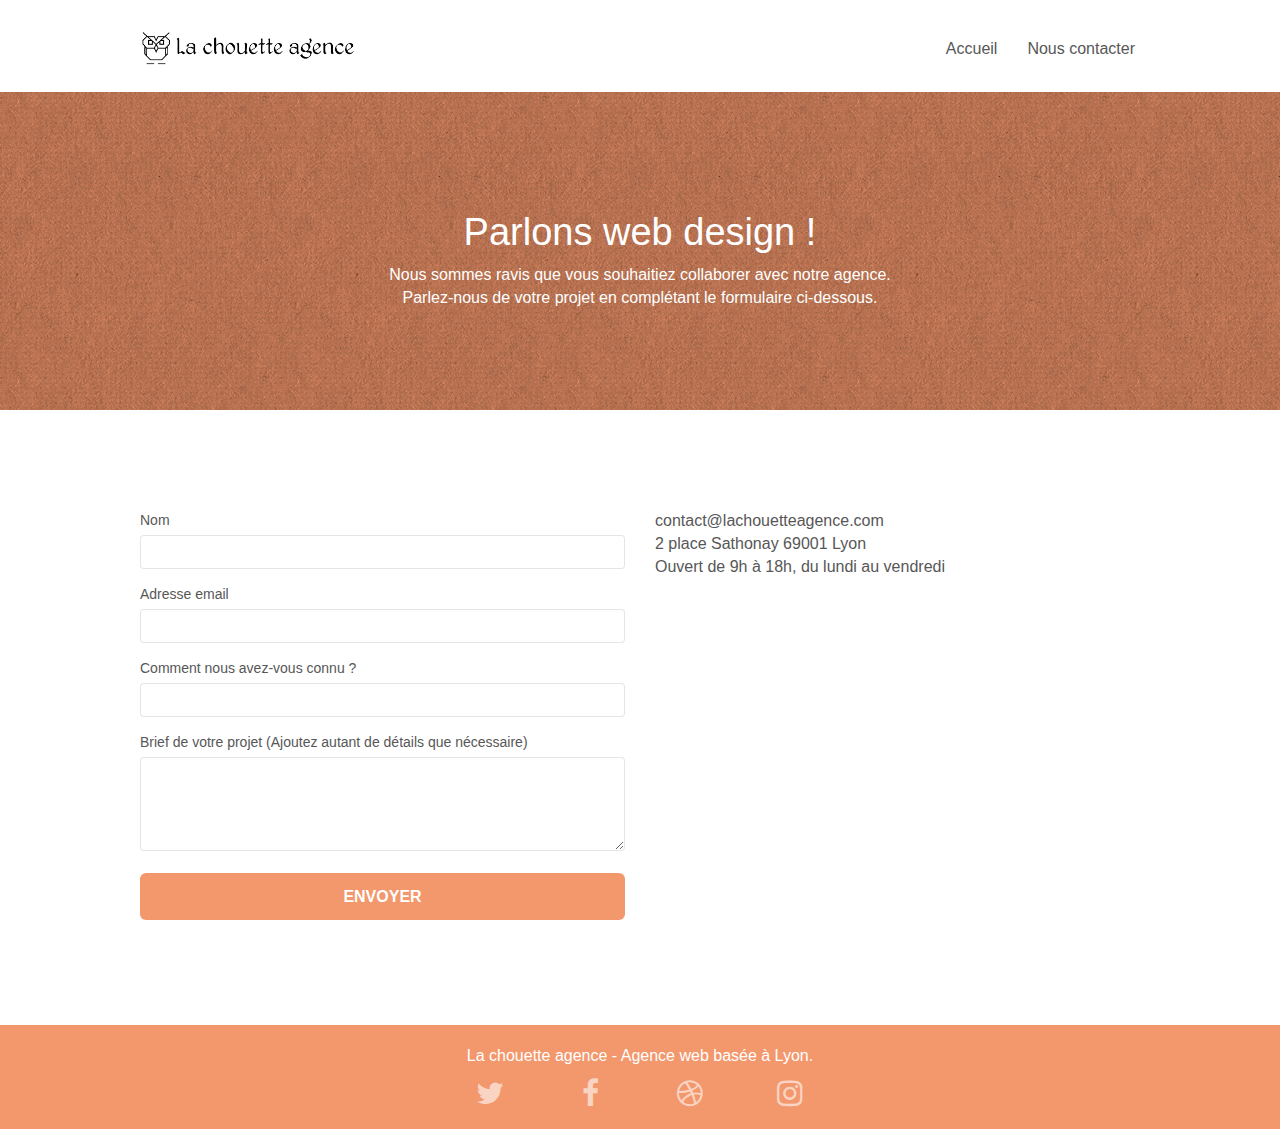
==== contact.html @ ed0f87de "mise à jour balise meta / contact.html" ====
<!DOCTYPE html>
<html lang="fr">
<head>
    <meta charset="UTF-8">
    <meta name="description" content="Demandes ponctuelles ou projets à long terme : l'équipe de webdesigners de La chouette agence, basée à Lyon, s'occupe de la création de site web responsive, de maquette graphique, de logotypes">
    <meta name="viewport" content="width=device-width, initial-scale=1.0, viewport-fit=cover">
    <link rel="shortcut icon" type="image/png" href="favicon.jpg">
    
	<link rel="stylesheet" type="text/css" href="./css/bootstrap.css">
	<link rel="stylesheet" type="text/css" href="style.css">
	<link rel="stylesheet" type="text/css" href="./css/font-awesome.css">
	<link rel="stylesheet" type="text/css" href="./css/et-line.css">
    
	<script src="./js/jquery-2.1.0.js"></script>
	<script src="./js/bootstrap.js"></script>
	<script src="./js/blocs.js"></script>
	<script src="./js/jquery.touchSwipe.js" defer></script>
	<script src="./js/gmaps.js"></script>
    <title>Nous contacter</title>

    
<!-- Analytics -->
 	<!-- Global site tag (gtag.js) - Google Analytics -->
 	<script async src="https://www.googletagmanager.com/gtag/js?id=G-L53B8M1W8B"></script>
 	<script>
 	  window.dataLayer = window.dataLayer || [];
 	  function gtag(){dataLayer.push(arguments);}
 	  gtag('js', new Date());

 	  gtag('config', 'G-L53B8M1W8B');
 	</script>
 	<!-- Google Search Console -->
 	<meta name="google-site-verification" content="CtW_cuxCgvftSVd5KVTuKuHEmBhpqT42d6pLEOv49c4" />
<!-- Analytics END -->
    
</head>
<body>
<!-- Principal conteneur -->
<div class="page-container">
    
<!-- bloc-0 -->
<header class="bloc bgc-white l-bloc " id="bloc-0">
	<div class="container bloc-sm">

		<nav class="navbar row">
			<div class="navbar-header">
				<a class="navbar-brand" href="index.html"><img src="img/la-chouette-agence.png" alt="paris web design logo agence web meilleure agence" height="40" /></a>
				<button id="nav-toggle" type="button" class="ui-navbar-toggle navbar-toggle" data-toggle="collapse" data-target=".navbar-1">
					<span class="sr-only"></span><span class="icon-bar"></span><span class="icon-bar"></span><span class="icon-bar"></span>
				</button>
			</div>
			<div class="collapse navbar-collapse navbar-1 special-dropdown-nav">
				<ul class="site-navigation nav navbar-nav">
					<li>
						<a href="index.html">Accueil</a>
					</li>
					<li>
						<a href="contact.html">Nous contacter</a>
					</li>
				</ul>
			</div>
		</nav>
	</div>
</header>
<!-- bloc-0 END -->

<!-- bloc-6 -->
<div class="bloc bg-dots-bg bg-repeat bgc-atomic-tangerine d-bloc bloc-bg-texture texture-paper" id="bloc-6">
	<div class="container bloc-lg">
		<div class="row">
			<div class="col-sm-12">
				<h1 class="text-center hero-bloc-text tc-white">
					Parlons web design !
				</h1>
				<p class="text-center mg-lg tc-white tight-width-whitespace">
					Nous sommes ravis que vous souhaitiez collaborer avec notre agence.<br>
					Parlez-nous de votre projet en complétant le formulaire ci-dessous.
				</p>
			</div>
		</div>
	</div>
</div>
<!-- bloc-6 END -->

<!-- bloc-7 -->
<div class="bloc bgc-white l-bloc" id="bloc-7">
	<div class="container bloc-lg">
		<div class="row">
			<div class="col-sm-6">
				<form id="form_1">
					<div class="form-group">
						<label>
							Nom
						</label>
						<input id="name" class="form-control" required />
					</div>
					<div class="form-group">
						<label>
							Adresse email
						</label>
						<input id="email" class="form-control" type="email" required />
					</div>
					<div class="form-group">
						<label>
							Comment nous avez-vous connu ?
						</label>
						<input class="form-control" type="email" required />
					</div>
					<div class="form-group">
						<label>
							Brief de votre projet (Ajoutez autant de détails que nécessaire)<br>
						</label><textarea id="msg" class="form-control" rows="4" cols="50" required></textarea>
					</div> 
					<button class="bloc-button btn btn-lg btn-block cta-hero btn-atomic-tangerine" type="submit">
						Envoyer
					</button>
				</form>
			</div>
			<div class="col-sm-6">
				<p>
					contact@lachouetteagence.com<br>2 place Sathonay 69001 Lyon<br>Ouvert de 9h à 18h, du lundi au vendredi<br>
				</p>
			</div>
		</div>
	</div>
</div>
<!-- bloc-7 END -->

<!-- ScrollToTop Button -->
<a class="bloc-button btn btn-d scrollToTop" onclick="scrollToTarget('1')"><span class="fa fa-chevron-up"></span></a>
<!-- ScrollToTop Button END-->


<!-- Footer - bloc-8 -->
<footer class="bloc bgc-atomic-tangerine d-bloc" id="bloc-8">
	<div class="container bloc-sm">
		<div class="row">
			<div class="col-sm-12">
				<p class="text-center white">
					La chouette agence - Agence web basée à Lyon.<br>
				</p>
				<div class="row row-no-gutters social">
					<div class="col-sm-3">
						<div class="text-center">
							<a class="social" href="index.html"><span class="fa fa-twitter icon-md"></span></a>
						</div>
					</div>
					<div class="col-sm-3">
						<div class="text-center">
							<a class="social" href="index.html"><span class="fa fa-facebook icon-md"></span></a>
						</div>
					</div>
					<div class="col-sm-3">
						<div class="text-center">
							<a class="social" href="index.html"><span class="fa fa-dribbble icon-md"></span></a>
						</div>
					</div>
					<div class="col-sm-3">
						<div class="text-center">
							<a class="social" href="index.html"><span class="fa fa-instagram icon-md"></span></a>
						</div>
					</div>
				</div>
			</div>
		</div>
	</div>
</footer>
<!-- Footer - bloc-8 END -->

</div>
<!-- Principal conteneur END -->

</body>
</html>
---- style.css ----
body {
    margin: 0;
    padding: 0;
    background: #FFF;
    overflow-x: hidden;
    -webkit-font-smoothing: antialiased;
    -moz-osx-font-smoothing: grayscale;
}

a,
button {
    transition: all .3s ease-in-out;
    outline: none!important;
}

a:hover {
    text-decoration: none;
    cursor: pointer;
}

#page-loading-blocs-notifaction {
    position: fixed;
    top: 0;
    bottom: 0;
    width: 100%;
    z-index: 100000;
    background: #FFFFFF url("img/pageload-spinner.gif") no-repeat center center;
}

.bloc {
    width: 100%;
    clear: both;
    background: 50% 50% no-repeat;
    padding: 0 50px;
    -webkit-background-size: cover;
    -moz-background-size: cover;
    -o-background-size: cover;
    background-size: cover;
    position: relative;
}

.bloc .container {
    padding-left: 0;
    padding-right: 0;
}

.bloc-lg {
    padding: 100px 50px;
}

.bloc-md {
    padding: 50px;
}

.bloc-sm {
    padding: 20px 50px;
}

.bg-center,
.bg-l-edge,
.bg-r-edge,
.bg-t-edge,
.bg-b-edge,
.bg-tl-edge,
.bg-bl-edge,
.bg-tr-edge,
.bg-br-edge,
.bg-repeat {
    -webkit-background-size: auto!important;
    -moz-background-size: auto!important;
    -o-background-size: auto!important;
    background-size: auto!important;
}

.bg-repeat {
    background: repeat;
}

.bg-t-edge {
    background: top no-repeat;
}

.bloc-bg-texture::before {
    content: "";
    background-size: 2px 2px;
    position: absolute;
    top: 0;
    bottom: 0;
    left: 0;
    right: 0;
}

.texture-paper::before {
    background: url("img/texture-paper.png");
    background-size: 280px 280px;
}

.b-parallax {
    background-attachment: fixed;
}

.d-bloc {
    color: rgba(255, 255, 255, .7);
}

.d-bloc button:hover {
    color: rgba(255, 255, 255, .9);
}

.d-bloc .icon-round,
.d-bloc .icon-square,
.d-bloc .icon-rounded,
.d-bloc .icon-semi-rounded-a,
.d-bloc .icon-semi-rounded-b {
    border-color: rgba(255, 255, 255, .9);
}

.d-bloc .divider-h span {
    border-color: rgba(255, 255, 255, .2);
}

.d-bloc .a-btn,
.d-bloc .navbar a,
.d-bloc .navbar-brand,
.d-bloc a .icon-sm,
.d-bloc a .icon-md,
.d-bloc a .icon-lg,
.d-bloc a .icon-xl,
.d-bloc h1 a,
.d-bloc h2 a,
.d-bloc h3 a,
.d-bloc h4 a,
.d-bloc h5 a,
.d-bloc h6 a,
.d-bloc p a {
    color: rgba(255, 255, 255, .6);
}

.d-bloc .a-btn:hover,
.d-bloc .navbar a:hover,
.d-bloc .navbar-brand:hover,
.d-bloc a:hover .icon-sm,
.d-bloc a:hover .icon-md,
.d-bloc a:hover .icon-lg,
.d-bloc a:hover .icon-xl,
.d-bloc h1 a:hover,
.d-bloc h2 a:hover,
.d-bloc h3 a:hover,
.d-bloc h4 a:hover,
.d-bloc h5 a:hover,
.d-bloc h6 a:hover,
.d-bloc p a:hover {
    color: rgba(255, 255, 255, 1);
}

.d-bloc .navbar-toggle .icon-bar {
    background: rgba(255, 255, 255, 1);
}

.d-bloc .btn-wire,
.d-bloc .btn-wire:hover {
    color: rgba(255, 255, 255, 1);
    border-color: rgba(255, 255, 255, 1);
}

.d-bloc .panel {
    color: rgba(0, 0, 0, .5);
}

.d-bloc .panel button:hover {
    color: rgba(0, 0, 0, .7);
}

.d-bloc .panel icon {
    border-color: rgba(0, 0, 0, .7);
}

.d-bloc .panel .divider-h span {
    border-color: rgba(0, 0, 0, .1);
}

.d-bloc .panel .a-btn {
    color: rgba(0, 0, 0, .6);
}

.d-bloc .panel .a-btn:hover {
    color: rgba(0, 0, 0, 1);
}

.d-bloc .panel .btn-wire,
.d-bloc .panel .btn-wire:hover {
    color: rgba(0, 0, 0, .7);
    border-color: rgba(0, 0, 0, .3);
}

.d-bloc .panel,
.l-bloc {
    color: rgba(0, 0, 0, .5);
}

.d-bloc .panel button:hover,
.l-bloc button:hover {
    color: rgba(0, 0, 0, .7);
}

.l-bloc .icon-round,
.l-bloc .icon-square,
.l-bloc .icon-rounded,
.l-bloc .icon-semi-rounded-a,
.l-bloc .icon-semi-rounded-b {
    border-color: rgba(0, 0, 0, .7);
}

.d-bloc .panel .divider-h span,
.l-bloc .divider-h span {
    border-color: rgba(0, 0, 0, .1);
}

.d-bloc .panel .a-btn,
.l-bloc .a-btn,
.l-bloc .navbar a,
.l-bloc .navbar-brand,
.l-bloc a .icon-sm,
.l-bloc a .icon-md,
.l-bloc a .icon-lg,
.l-bloc a .icon-xl,
.l-bloc h1 a,
.l-bloc h2 a,
.l-bloc h3 a,
.l-bloc h4 a,
.l-bloc h5 a,
.l-bloc h6 a,
.l-bloc p a {
    color: rgba(0, 0, 0, .6);
}

.d-bloc .panel .a-btn:hover,
.l-bloc .a-btn:hover,
.l-bloc .navbar a:hover,
.l-bloc .navbar-brand:hover,
.l-bloc a:hover .icon-sm,
.l-bloc a:hover .icon-md,
.l-bloc a:hover .icon-lg,
.l-bloc a:hover .icon-xl,
.l-bloc h1 a:hover,
.l-bloc h2 a:hover,
.l-bloc h3 a:hover,
.l-bloc h4 a:hover,
.l-bloc h5 a:hover,
.l-bloc h6 a:hover,
.l-bloc p a:hover {
    color: rgba(0, 0, 0, 1);
}

.l-bloc .navbar-toggle .icon-bar {
    color: rgba(0, 0, 0, .6);
}

.d-bloc .panel .btn-wire,
.d-bloc .panel .btn-wire:hover,
.l-bloc .btn-wire,
.l-bloc .btn-wire:hover {
    color: rgba(0, 0, 0, .7);
    border-color: rgba(0, 0, 0, .3);
}

.voffset {
    margin-top: 30px;
}

.voffset-lg {
    margin-top: 80px;
}

.row-no-gutters {
    margin-right: 0;
    margin-left: 0;
}

.row.row-no-gutters > [class^="col-"],
.row.row-no-gutters > [class*=" col-"] {
    padding-right: 0;
    padding-left: 0;
}

#bloc-1-hero h1 {
    font-size: 32px;
}

.navbar {
    margin-bottom: 0;
    z-index: 1;
}

.navbar-brand {
    height: auto;
    padding: 3px 15px;
    font-size: 25px;
    font-weight: normal;
    font-weight: 600;
    line-height: 44px;
}

.navbar-brand img {
    max-height: 200px;
    margin: 0 5px 0 0;
    display: inline;
}

.navbar-brand img[src$=svg] {
    min-width: 100px;
}

.nav-center .navbar-brand img {
    margin: 0;
}

.navbar .nav {
    padding-top: 2px;
    margin-right: -16px;
    float: right;
    z-index: 1;
}

.nav > li {
    float: left;
    margin-top: 4px;
    font-size: 16px;
}

.navbar-nav .open .dropdown-menu > li > a {
    text-align: inherit;
}

.nav > li a:hover,
.nav > li a:focus {
    background: transparent;
}

.navbar-toggle {
    margin: 10px 10px 0 0;
    border: 0px;
}

.navbar-toggle:hover {
    background: transparent!important;
}

.navbar-toggle .icon-bar {
    background-color: rgba(0, 0, 0, .5);
    width: 26px;
}

.nav-invert .navbar .nav {
    float: left;
}

.nav-invert .navbar-header,
.nav-invert .navbar-brand {
    float: right;
    position: relative;
    z-index: 2;
}

@media (min-width: 768px) {
    .site-navigation {
        position: absolute;
        top: 50%;
        right: 20px;
        transform: translate(0, -50%);
        -webkit-transform: translateY(-50%);
    }
    .nav > li .dropdown-menu a,
    .nav > li .dropdown-menu a:hover {
        color: #484848;
    }
    .nav-invert .site-navigation {
        left: 0;
        right: 0;
    }
    .nav-center {
        text-align: center;
    }
    .nav-center .navbar-header {
        width: 100%;
    }
    .nav-center .navbar-header,
    .nav-center .navbar-brand,
    .nav-center .nav > li {
        float: none;
        display: inline-block;
    }
    .nav-center .site-navigation {
        position: relative;
        width: 100%;
        right: 0;
        margin-right: 0px;
        margin-top: 20px;
    }
    .nav-center.mini-nav .navbar-toggle {
        float: none;
        margin: 10px auto 0;
    }
}

.nav > li > .dropdown a {
    background: none!important;
    display: block;
    padding: 14px 15px;
}

nav .caret {
    margin: 0 5px;
}

.dropdown-menu .dropdown-menu {
    top: -8px;
    left: 100%;
}

.dropdown-menu .dropmenu-flow-right {
    top: 100%;
    left: 0;
    margin-left: -1px;
    border-top-left-radius: 0;
    border-top-right-radius: 0;
}

.dropdown-menu .dropdown span {
    border: 4px solid black;
    border-top-color: transparent;
    border-right-color: transparent;
    border-bottom-color: transparent;
    margin: 6px -5px 0 0!important;
    float: right;
}

.mg-md {
    margin-top: 10px;
    margin-bottom: 20px;
}

.mg-lg {
    margin-top: 10px;
    margin-bottom: 40px;
}

.btn {
    margin: 0 5px 5px 0;
}

.btn.pull-right {
    margin: 0 0 5px 5px;
}

.btn-d,
.btn-d:hover,
.btn-d:focus {
    color: #FFF;
    background: rgba(0, 0, 0, .3);
}

button {
    outline: none!important;
}

.btn-rd {
    border-radius: 40px;
}

.btn-clean {
    border: 1px solid rgba(0, 0, 0, .08);
    border-bottom-color: rgba(0, 0, 0, .1);
    text-shadow: 0 1px 0 rgba(0, 0, 1, .1);
    box-shadow: 0 1px 3px rgba(0, 0, 1, .25), inset 0 1px 0 0 rgba(255, 255, 255, .15);
}

.icon-md {
    font-size: 30px!important;
}

.icon-lg {
    font-size: 60px!important;
}

.sm-shadow {
    text-shadow: 0 1px 2px rgba(0, 0, 0, .3);
}

.panel-sq,
.panel-sq .panel-heading,
.panel-sq .panel-footer {
    border-radius: 0;
}

.panel-rd {
    border-radius: 30px;
}

.panel-rd .panel-heading {
    border-radius: 29px 29px 0 0;
}

.panel-rd .panel-footer {
    border-radius: 0 0 29px 29px;
}

.form-control {
    border-color: rgba(0, 0, 0, .1);
    box-shadow: none;
}

.scrollToTop {
    width: 40px;
    height: 40px;
    position: fixed;
    bottom: 20px;
    right: 20px;
    opacity: 0;
    z-index: 500;
    transition: all .3s ease-in-out;
}

.scrollToTop span {
    margin-top: 6px;
}

.showScrollTop {
    font-size: 14px;
    opacity: 1;
}

a[data-lightbox] {
    position: relative;
    display: block;
    text-align: center;
}

a[data-lightbox]:hover::before {
    content: "+";
    font-family: "HelveticaNeue-Light", "Helvetica Neue Light", "Helvetica Neue", Helvetica, Arial;
    font-size: 32px;
    width: 50px;
    height: 50px;
    margin-left: -25px;
    border-radius: 50%;
    background: rgba(0, 0, 0, .6);
    color: #FFF;
    font-weight: 100;
    z-index: 1;
    position: absolute;
    top: 50%;
    transform: translateY(-50%);
    -webkit-transform: translateY(-50%);
}

a[data-lightbox]:hover img {
    opacity: 0.6;
    -webkit-animation-fill-mode: none;
    animation-fill-mode: none;
}

#lightbox-modal {
    display: flex;
    align-items: center;
}

#lightbox-modal .modal-dialog {
    width: 90%;
    max-width: 900px;
    margin: 0 auto 0;
}

#lightbox-modal .modal-dialog img {
    max-height: 90vh;
    margin: 0 auto;
}

.lightbox-caption {
    padding: 20px;
    color: #FFF;
    background: rgba(0, 0, 0, .5);
    position: absolute;
    left: 15px;
    right: 15px;
    bottom: 5px;
}

.close-lightbox {
    color: #FFF;
    font-size: 30px;
    position: absolute;
    top: 20px;
    right: 20px;
    z-index: 20;
    background: rgba(0, 0, 0, .5);
    border: none;
    line-height: 30px;
    padding: 0 9px 5px;
    opacity: 0.3;
}

.close-lightbox:hover,
.next-lightbox:hover,
.prev-lightbox:hover {
    opacity: 1.0;
    color: #FFF;
}

.next-lightbox,
.prev-lightbox {
    font-size: 20px;
    color: rgba(255, 255, 255, .9);
    background: rgba(0, 0, 0, .5);
    transition: all .2s ease-in-out;
    position: absolute;
    top: 45%;
    z-index: 1;
    opacity: 0.4;
}

.next-lightbox {
    padding: 6px 8px 1px 13px;
    right: 25px;
}

.prev-lightbox {
    padding: 6px 13px 1px 10px;
    left: 25px;
}

.snapshot-lb .modal-body {
    padding-bottom: 45px;
}

.snapshot-lb .lightbox-caption {
    padding: 0;
    color: rgba(0, 0, 0, .5);
    background: none;
}

h1,
h2,
h3,
h4,
h5,
h6,
p,
label,
.btn,
a {
    font-family: "helvetica";
    font-weight: 400;
    color: #575757!important;
}

.container {
    max-width: 1000px;
}

.hero-bloc-text {
    font-size: 38px;
}

.hero-bloc-text-sub {
    font-size: 36px;
}

.statement-bloc-text {
    line-height: 26px;
    font-style: italic;
    font-size: 20px;
    text-align: center;
    font-weight: lighter;
    max-width: 520px;
    margin: auto auto auto auto;
}

p {
    font-size: 16px;
}

.tight-width-whitespace {
    max-width: 600px;
    margin: auto auto auto auto;
}

.h1 {
    font-family: "Open Sans";
}

.cta-hero {
    margin-top: 22px;
    color: #FFFFFF!important;
    text-transform: uppercase;
    padding: 12px 28px 12px 28px;
    font-size: 16px;
    font-weight: 700;
}

.social {
    max-width: 400px;
    margin: auto auto auto auto;
}

h2 {
    font-size: 27px;
    line-height: 1.4em;
    position: relative;
}

h3 {
    font-size: 17px;
    text-transform: uppercase;
    font-weight: 700;
    color: #333333!important;
}

.med-width-whitespace {
    max-width: 800px;
    margin: auto auto auto auto;
    box-shadow: 0px 0px 0px #000000;
}

h1 {
    color: #333333!important;
}

h4 {
    color: #333333!important;
}

.icons {
    margin-bottom: 14px;
    margin-top: 24px;
}

.white {
    color: #FFFFFF!important;
}

.portfolio-thumb {
    margin-bottom: 24px;
}

.portfolio-row {
    margin-bottom: 44px;
    margin-top: 50px;
}

.avatar {
    box-shadow: 0px 4px 9px rgba(0, 0, 0, 0.3);
}

.black-background {
    background-color: rgba(165, 147, 99, 0.7);
    padding: 40px 40px 40px 40px;
}

.bold-link {
    font-weight: 900;
    text-decoration: underline!important;
}

.bgc-white {
    background-color: #FFFFFF;
}

.bgc-dark-slate-blue {
    background-color: #364577;
}

.bgc-atomic-tangerine {
    background-color: #F3976C;
}

.tc-orange {
    color: #fd9768!important;
}

.tc-white {
    color: #FFFFFF!important;
}

.btn-atomic-tangerine {
    background: #F3976C;
    color: #FFFFFF!important;
}

.btn-atomic-tangerine:hover {
    background: #c27956!important;
    color: #FFFFFF!important;
}

.ltc-white {
    color: #FFFFFF!important;
}

.ltc-white:hover {
    color: #cccccc!important;
}

.ltc-atomic-tangerine {
    color: #F3976C!important;
}

.ltc-atomic-tangerine:hover {
    color: #c27956!important;
}

.icon-dark-slate-blue {
    color: #364577!important;
    border-color: #364577!important;
}

.bg-dots-bg {
    background-image: url("img/dots-bg.png");
}

.bg-lines-h2-bg {
    background-image: url("img/lines-h2-bg.png");
}

.bg-banniere {
    background-image: url("img/la-chouette-agence-banniere.jpg");
}

.bg-presentation {
    background-image: url("img/image-de-presentation.jpg");
}

@media (max-width: 1024px) {
    .bloc {
        padding-left: 20px;
        padding-right: 20px;
    }
    .bloc.full-width-bloc,
    .bloc-tile-2.full-width-bloc .container,
    .bloc-tile-3.full-width-bloc .container,
    .bloc-tile-4.full-width-bloc .container {
        padding-left: 0;
        padding-right: 0;
    }
}

@media (max-width: 992px) and (min-width: 768px) {
    .navbar .nav {
        max-width: 80%
    }
    .nav-center.navbar .nav {
        max-width: 100%
    }
}

@media only screen and (min-width: 768px) and (max-width: 1024px) and (orientation: landscape) {
    .b-parallax {
        background-attachment: scroll;
    }
}

@media only screen and (min-width: 1024px) and (max-width: 1366px) and (-webkit-min-pixel-ratio: 1.5) {
    .b-parallax {
        background-attachment: scroll;
    }
}

@media (max-width: 991px) {
    .container {
        width: 100%;
    }
    .b-parallax {
        background-attachment: scroll;
    }
    .page-container,
    #hero-bloc {
        overflow-x: hidden;
        position: relative;
    }
}

@media (max-width: 767px) {
    .page-container {
        overflow-x: hidden;
        position: relative;
    }
    h1,
    h2,
    h3,
    h4,
    h5,
    h6,
    p,
    #disqus_thread {
        padding-left: 10px!important;
        padding-right: 10px!important;
    }
    .b-parallax {
        background-attachment: scroll;
    }
    .navbar .nav {
        padding-top: 0;
        border-top: 1px solid rgba(0, 0, 0, .2);
        float: none!important;
    }
    .navbar.row {
        margin-left: 0;
        margin-right: 0;
    }
    .site-navigation {
        position: inherit;
        transform: none;
        -webkit-transform: none;
        -ms-transform: none;
    }
    .nav > li {
        margin-top: 0;
        border-bottom: 1px solid rgba(0, 0, 0, .1);
        background: rgba(0, 0, 0, .05);
        text-align: left;
        padding-left: 15px;
        width: 100%;
    }
    .nav > li:hover {
        background: rgba(0, 0, 0, .08);
    }
    .dropdown .dropdown a .caret {
        float: none;
        margin: 5px 0 0 10px!important;
        border: 4px solid black;
        border-bottom-color: transparent;
        border-right-color: transparent;
        border-left-color: transparent;
    }
    #hero-bloc .navbar .nav {
        background: rgba(0, 0, 0, .8);
    }
    #hero-bloc .navbar .nav a {
        color: rgba(255, 255, 255, .6);
    }
    .hero {
        padding: 50px 0;
    }
    .hero-nav {
        left: -1px;
        right: -1px;
    }
    .navbar-collapse {
        padding: 0;
        overflow-x: hidden;
        -webkit-box-shadow: none;
        box-shadow: none;
    }
    .navbar-brand img {
        max-height: 40px;
        width: auto;
    }
    .nav-invert .navbar-header {
        float: none;
        width: 100%;
    }
    .nav-invert .navbar-toggle {
        float: left;
        margin-left: 10px;
    }
    .bloc {
        padding-left: 0;
        padding-right: 0;
    }
    .bloc-xxl,
    .bloc-xl,
    .bloc-lg {
        padding: 40px 0;
    }
    .bloc-sm,
    .bloc-md {
        padding-left: 0;
        padding-right: 0;
    }
    .bloc-tile-2 .container,
    .bloc-tile-3 .container,
    .bloc-tile-4 .container,
    .bloc-fill-screen .fill-bloc-top-edge,
    .bloc-fill-screen .fill-bloc-bottom-edge {
        padding-left: 0;
        padding-right: 0;
    }
    .a-block {
        padding: 0 10px;
    }
    .btn-dwn {
        display: none;
    }
    .voffset {
        margin-top: 5px;
    }
    .voffset-md {
        margin-top: 20px;
    }
    .voffset-lg {
        margin-top: 30px;
    }
    form {
        padding: 5px;
    }
    .close-lightbox {
        display: inline-block;
    }
    .blocsapp-device-iphone5 {
        background-size: 216px 425px;
        padding-top: 60px;
        width: 216px;
        height: 425px;
    }
    .blocsapp-device-iphone5 img {
        width: 180px;
        height: 320px;
    }
}

@media (max-width: 400px) {
    .bloc {
        padding-left: 0;
        padding-right: 0;
    }
}

@media (max-width: 767px) {
    .bloc-mob-center-text {
        text-align: center;
    }
}
---- css/et-line.css ----
@font-face {
    font-family: et-line;
    src: url(../fonts/et-line.eot);
    src: url(../fonts/et-line.eot?#iefix) format('embedded-opentype'), url(../fonts/et-line.woff) format('woff'), url(../fonts/et-line.ttf) format('truetype'), url(../fonts/et-line.svg#et-line) format('svg');
    font-weight: 400;
    font-style: normal
}

.et-icon-adjustments,
.et-icon-alarmclock,
.et-icon-anchor,
.et-icon-aperture,
.et-icon-attachment,
.et-icon-bargraph,
.et-icon-basket,
.et-icon-beaker,
.et-icon-bike,
.et-icon-book-open,
.et-icon-briefcase,
.et-icon-browser,
.et-icon-calendar,
.et-icon-camera,
.et-icon-caution,
.et-icon-chat,
.et-icon-circle-compass,
.et-icon-clipboard,
.et-icon-clock,
.et-icon-cloud,
.et-icon-compass,
.et-icon-desktop,
.et-icon-dial,
.et-icon-document,
.et-icon-documents,
.et-icon-download,
.et-icon-dribbble,
.et-icon-edit,
.et-icon-envelope,
.et-icon-expand,
.et-icon-facebook,
.et-icon-flag,
.et-icon-focus,
.et-icon-gears,
.et-icon-genius,
.et-icon-gift,
.et-icon-global,
.et-icon-globe,
.et-icon-googleplus,
.et-icon-grid,
.et-icon-happy,
.et-icon-hazardous,
.et-icon-heart,
.et-icon-hotairballoon,
.et-icon-hourglass,
.et-icon-key,
.et-icon-laptop,
.et-icon-layers,
.et-icon-lifesaver,
.et-icon-lightbulb,
.et-icon-linegraph,
.et-icon-linkedin,
.et-icon-lock,
.et-icon-magnifying-glass,
.et-icon-map,
.et-icon-map-pin,
.et-icon-megaphone,
.et-icon-mic,
.et-icon-mobile,
.et-icon-newspaper,
.et-icon-notebook,
.et-icon-paintbrush,
.et-icon-paperclip,
.et-icon-pencil,
.et-icon-phone,
.et-icon-picture,
.et-icon-pictures,
.et-icon-piechart,
.et-icon-presentation,
.et-icon-pricetags,
.et-icon-printer,
.et-icon-profile-female,
.et-icon-profile-male,
.et-icon-puzzle,
.et-icon-quote,
.et-icon-recycle,
.et-icon-refresh,
.et-icon-ribbon,
.et-icon-rss,
.et-icon-sad,
.et-icon-scissors,
.et-icon-scope,
.et-icon-search,
.et-icon-shield,
.et-icon-speedometer,
.et-icon-strategy,
.et-icon-streetsign,
.et-icon-tablet,
.et-icon-target,
.et-icon-telescope,
.et-icon-toolbox,
.et-icon-tools,
.et-icon-tools-2,
.et-icon-trophy,
.et-icon-tumblr,
.et-icon-twitter,
.et-icon-upload,
.et-icon-video,
.et-icon-wallet,
.et-icon-wine {
    font-family: et-line;
    font-style: normal;
    font-weight: 400;
    font-variant: normal;
    text-transform: none;
    line-height: 1;
    -webkit-font-smoothing: antialiased;
    -moz-osx-font-smoothing: grayscale;
    display: inline-block
}

.et-icon-mobile:before {
    content: "\e000"
}

.et-icon-laptop:before {
    content: "\e001"
}

.et-icon-desktop:before {
    content: "\e002"
}

.et-icon-tablet:before {
    content: "\e003"
}

.et-icon-phone:before {
    content: "\e004"
}

.et-icon-document:before {
    content: "\e005"
}

.et-icon-documents:before {
    content: "\e006"
}

.et-icon-search:before {
    content: "\e007"
}

.et-icon-clipboard:before {
    content: "\e008"
}

.et-icon-newspaper:before {
    content: "\e009"
}

.et-icon-notebook:before {
    content: "\e00a"
}

.et-icon-book-open:before {
    content: "\e00b"
}

.et-icon-browser:before {
    content: "\e00c"
}

.et-icon-calendar:before {
    content: "\e00d"
}

.et-icon-presentation:before {
    content: "\e00e"
}

.et-icon-picture:before {
    content: "\e00f"
}

.et-icon-pictures:before {
    content: "\e010"
}

.et-icon-video:before {
    content: "\e011"
}

.et-icon-camera:before {
    content: "\e012"
}

.et-icon-printer:before {
    content: "\e013"
}

.et-icon-toolbox:before {
    content: "\e014"
}

.et-icon-briefcase:before {
    content: "\e015"
}

.et-icon-wallet:before {
    content: "\e016"
}

.et-icon-gift:before {
    content: "\e017"
}

.et-icon-bargraph:before {
    content: "\e018"
}

.et-icon-grid:before {
    content: "\e019"
}

.et-icon-expand:before {
    content: "\e01a"
}

.et-icon-focus:before {
    content: "\e01b"
}

.et-icon-edit:before {
    content: "\e01c"
}

.et-icon-adjustments:before {
    content: "\e01d"
}

.et-icon-ribbon:before {
    content: "\e01e"
}

.et-icon-hourglass:before {
    content: "\e01f"
}

.et-icon-lock:before {
    content: "\e020"
}

.et-icon-megaphone:before {
    content: "\e021"
}

.et-icon-shield:before {
    content: "\e022"
}

.et-icon-trophy:before {
    content: "\e023"
}

.et-icon-flag:before {
    content: "\e024"
}

.et-icon-map:before {
    content: "\e025"
}

.et-icon-puzzle:before {
    content: "\e026"
}

.et-icon-basket:before {
    content: "\e027"
}

.et-icon-envelope:before {
    content: "\e028"
}

.et-icon-streetsign:before {
    content: "\e029"
}

.et-icon-telescope:before {
    content: "\e02a"
}

.et-icon-gears:before {
    content: "\e02b"
}

.et-icon-key:before {
    content: "\e02c"
}

.et-icon-paperclip:before {
    content: "\e02d"
}

.et-icon-attachment:before {
    content: "\e02e"
}

.et-icon-pricetags:before {
    content: "\e02f"
}

.et-icon-lightbulb:before {
    content: "\e030"
}

.et-icon-layers:before {
    content: "\e031"
}

.et-icon-pencil:before {
    content: "\e032"
}

.et-icon-tools:before {
    content: "\e033"
}

.et-icon-tools-2:before {
    content: "\e034"
}

.et-icon-scissors:before {
    content: "\e035"
}

.et-icon-paintbrush:before {
    content: "\e036"
}

.et-icon-magnifying-glass:before {
    content: "\e037"
}

.et-icon-circle-compass:before {
    content: "\e038"
}

.et-icon-linegraph:before {
    content: "\e039"
}

.et-icon-mic:before {
    content: "\e03a"
}

.et-icon-strategy:before {
    content: "\e03b"
}

.et-icon-beaker:before {
    content: "\e03c"
}

.et-icon-caution:before {
    content: "\e03d"
}

.et-icon-recycle:before {
    content: "\e03e"
}

.et-icon-anchor:before {
    content: "\e03f"
}

.et-icon-profile-male:before {
    content: "\e040"
}

.et-icon-profile-female:before {
    content: "\e041"
}

.et-icon-bike:before {
    content: "\e042"
}

.et-icon-wine:before {
    content: "\e043"
}

.et-icon-hotairballoon:before {
    content: "\e044"
}

.et-icon-globe:before {
    content: "\e045"
}

.et-icon-genius:before {
    content: "\e046"
}

.et-icon-map-pin:before {
    content: "\e047"
}

.et-icon-dial:before {
    content: "\e048"
}

.et-icon-chat:before {
    content: "\e049"
}

.et-icon-heart:before {
    content: "\e04a"
}

.et-icon-cloud:before {
    content: "\e04b"
}

.et-icon-upload:before {
    content: "\e04c"
}

.et-icon-download:before {
    content: "\e04d"
}

.et-icon-target:before {
    content: "\e04e"
}

.et-icon-hazardous:before {
    content: "\e04f"
}

.et-icon-piechart:before {
    content: "\e050"
}

.et-icon-speedometer:before {
    content: "\e051"
}

.et-icon-global:before {
    content: "\e052"
}

.et-icon-compass:before {
    content: "\e053"
}

.et-icon-lifesaver:before {
    content: "\e054"
}

.et-icon-clock:before {
    content: "\e055"
}

.et-icon-aperture:before {
    content: "\e056"
}

.et-icon-quote:before {
    content: "\e057"
}

.et-icon-scope:before {
    content: "\e058"
}

.et-icon-alarmclock:before {
    content: "\e059"
}

.et-icon-refresh:before {
    content: "\e05a"
}

.et-icon-happy:before {
    content: "\e05b"
}

.et-icon-sad:before {
    content: "\e05c"
}

.et-icon-facebook:before {
    content: "\e05d"
}

.et-icon-twitter:before {
    content: "\e05e"
}

.et-icon-googleplus:before {
    content: "\e05f"
}

.et-icon-rss:before {
    content: "\e060"
}

.et-icon-tumblr:before {
    content: "\e061"
}

.et-icon-linkedin:before {
    content: "\e062"
}

.et-icon-dribbble:before {
    content: "\e063"
}
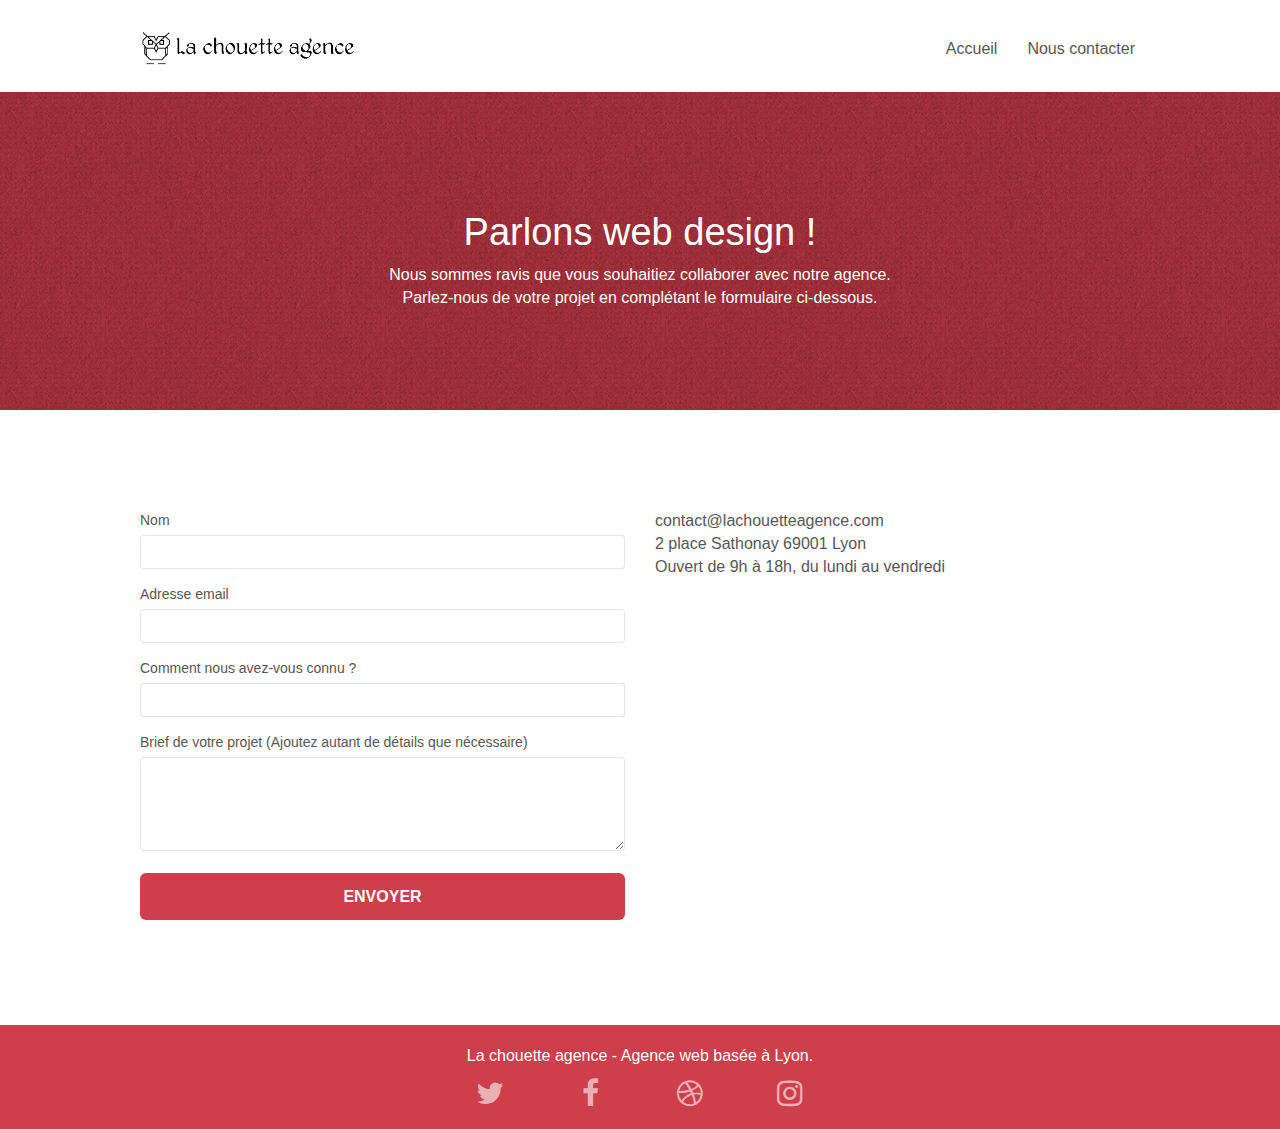
==== commit 70da8c5a: "all minify" ====
--- a/contact.html
+++ b/contact.html
@@ -10,12 +10,7 @@
 	<link rel="stylesheet" type="text/css" href="style.css">
 	<link rel="stylesheet" type="text/css" href="./css/font-awesome.css">
 	<link rel="stylesheet" type="text/css" href="./css/et-line.css">
-    
-	<script src="./js/jquery-2.1.0.js"></script>
-	<script src="./js/bootstrap.js"></script>
-	<script src="./js/blocs.js"></script>
-	<script src="./js/jquery.touchSwipe.js" defer></script>
-	<script src="./js/gmaps.js"></script>
+
     <title>Nous contacter</title>
 
     
@@ -45,7 +40,7 @@
 		<nav class="navbar row">
 			<div class="navbar-header">
 				<a class="navbar-brand" href="index.html"><img src="img/la-chouette-agence.png" alt="paris web design logo agence web meilleure agence" height="40" /></a>
-				<button id="nav-toggle" type="button" class="ui-navbar-toggle navbar-toggle" data-toggle="collapse" data-target=".navbar-1">
+				<button id="nav-toggle" aria-label="Menu" type="button" class="ui-navbar-toggle navbar-toggle" data-toggle="collapse" data-target=".navbar-1">
 					<span class="sr-only"></span><span class="icon-bar"></span><span class="icon-bar"></span><span class="icon-bar"></span>
 				</button>
 			</div>
@@ -170,5 +165,11 @@
 </div>
 <!-- Principal conteneur END -->
 
+    
+<script src="./js/jquery-2.1.0.js"></script>
+<script src="./js/bootstrap.js"></script>
+<script src="./js/blocs.js"></script>
+<script src="./js/jquery.touchSwipe.js" defer></script>
+<script src="./js/gmaps.js"></script>
 </body>
 </html>--- a/style.css
+++ b/style.css
@@ -704,13 +704,13 @@
 }
 
 h2 {
-    font-size: 27px;
+    font-size: 22px;
     line-height: 1.4em;
     position: relative;
 }
 
 h3 {
-    font-size: 17px;
+    font-size: 16px;
     text-transform: uppercase;
     font-weight: 700;
     color: #333333!important;
@@ -771,11 +771,11 @@
 }
 
 .bgc-atomic-tangerine {
-    background-color: #F3976C;
+    background-color: #ce3e4b;
 }
 
 .tc-orange {
-    color: #fd9768!important;
+    color: #f0c74f!important;
 }
 
 .tc-white {
@@ -783,12 +783,12 @@
 }
 
 .btn-atomic-tangerine {
-    background: #F3976C;
+    background: #ce3e4b;
     color: #FFFFFF!important;
 }
 
 .btn-atomic-tangerine:hover {
-    background: #c27956!important;
+    background: #ca2230!important;
     color: #FFFFFF!important;
 }
 
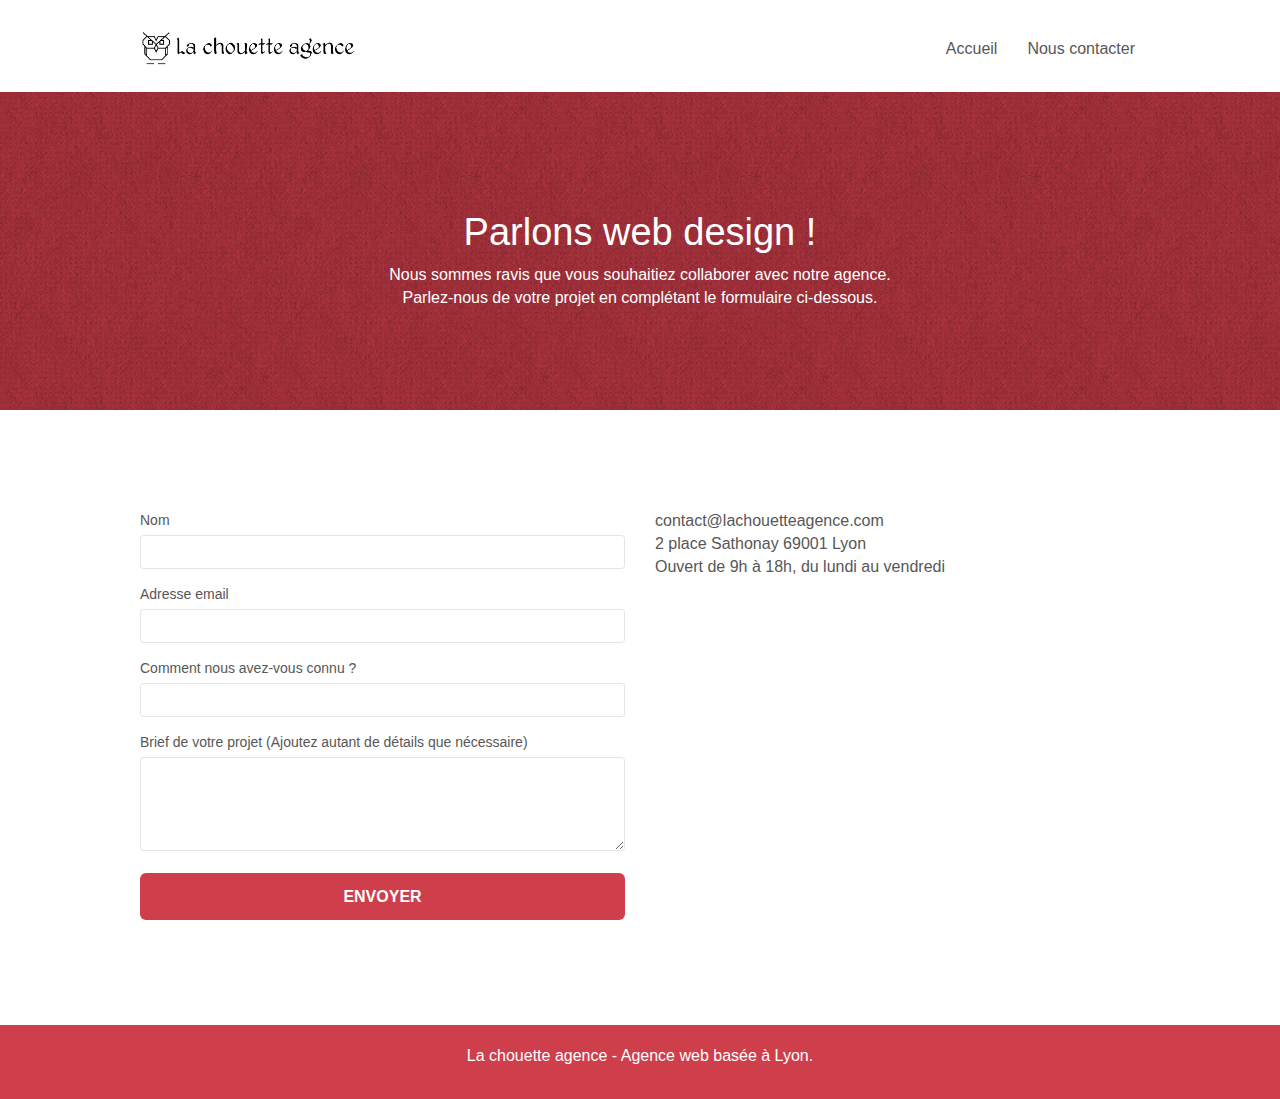
==== commit bcdf7edf: "maj" ====
--- a/contact.html
+++ b/contact.html
@@ -8,7 +8,7 @@
     
 	<link rel="stylesheet" type="text/css" href="./css/bootstrap.css">
 	<link rel="stylesheet" type="text/css" href="style.css">
-	<link rel="stylesheet" type="text/css" href="./css/font-awesome.css">
+	<link rel="preload" as="font" type="text/css" href="./css/font-awesome.css">
 	<link rel="stylesheet" type="text/css" href="./css/et-line.css">
 
     <title>Nous contacter</title>
@@ -17,7 +17,7 @@
 <!-- Analytics -->
  	<!-- Global site tag (gtag.js) - Google Analytics -->
  	<script async src="https://www.googletagmanager.com/gtag/js?id=G-L53B8M1W8B"></script>
- 	<script>
+ 	<script defer>
  	  window.dataLayer = window.dataLayer || [];
  	  function gtag(){dataLayer.push(arguments);}
  	  gtag('js', new Date());
@@ -166,10 +166,10 @@
 <!-- Principal conteneur END -->
 
     
-<script src="./js/jquery-2.1.0.js"></script>
-<script src="./js/bootstrap.js"></script>
-<script src="./js/blocs.js"></script>
+<script src="./js/jquery-2.1.0.js" ></script>
+<script src="./js/bootstrap.js" ></script>
+<script src="./js/blocs.js" ></script>
 <script src="./js/jquery.touchSwipe.js" defer></script>
-<script src="./js/gmaps.js"></script>
+<script src="./js/gmaps.js" ></script>
 </body>
 </html>--- a/style.css
+++ b/style.css
@@ -829,6 +829,12 @@
     background-image: url("img/image-de-presentation.jpg");
 }
 
+.img-responsive {
+    width: 320px;
+    height: 320px;
+    margin: auto;
+}
+
 @media (max-width: 1024px) {
     .bloc {
         padding-left: 20px;
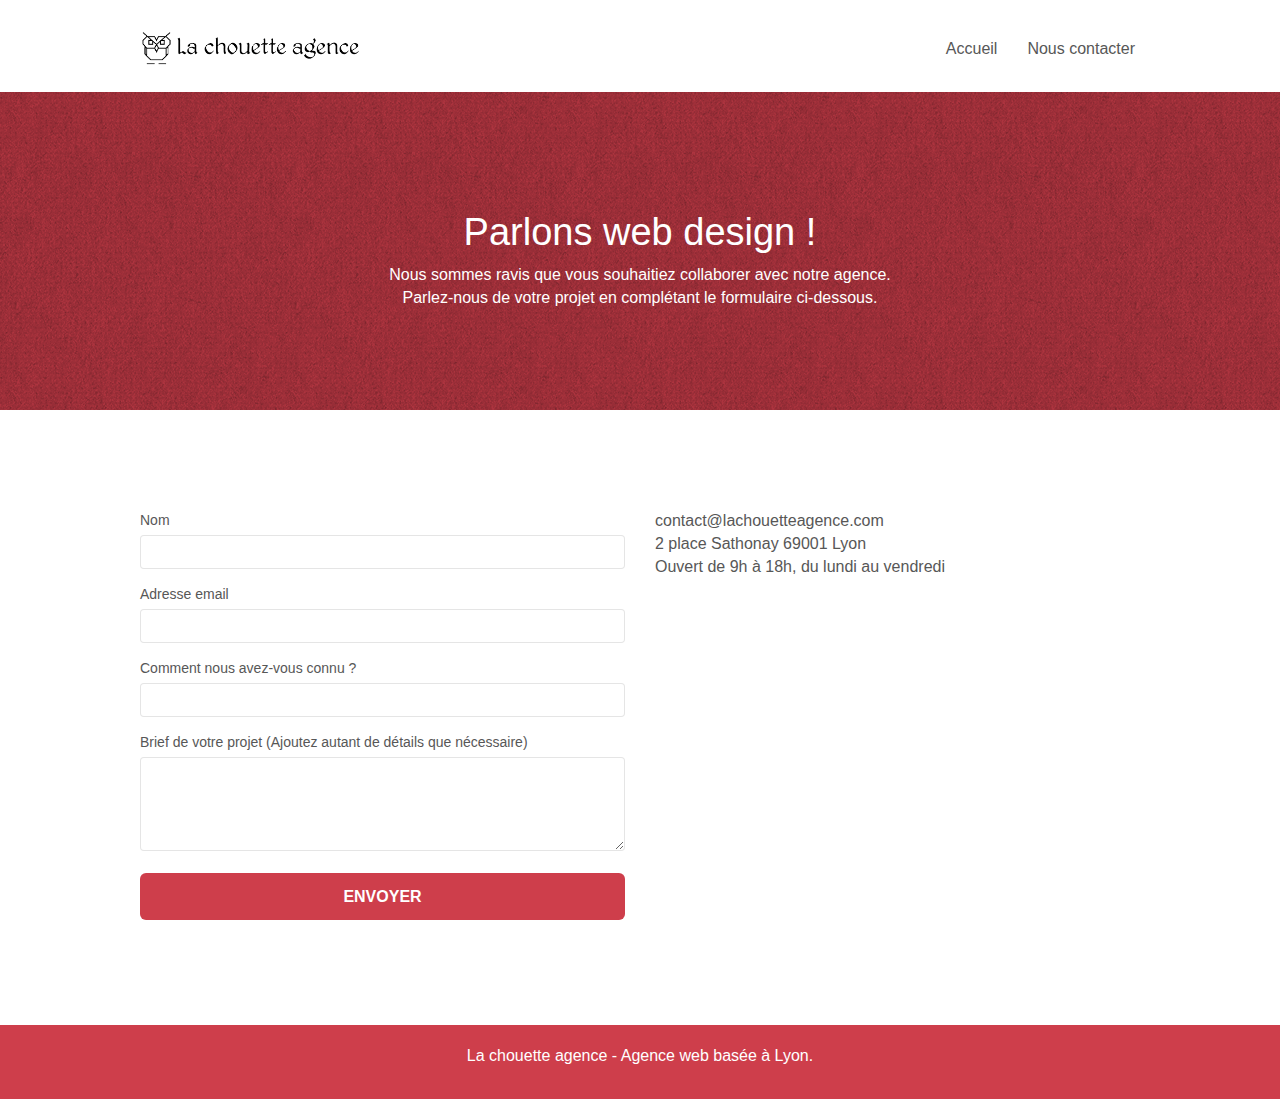
==== commit e9c9faa3: "association label et input dans le formulaire" ====
--- a/contact.html
+++ b/contact.html
@@ -10,6 +10,12 @@
 	<link rel="stylesheet" type="text/css" href="style.css">
 	<link rel="preload" as="font" type="text/css" href="./css/font-awesome.css">
 	<link rel="stylesheet" type="text/css" href="./css/et-line.css">
+
+	<script src="./js/jquery-2.1.0.js" ></script>
+	<script src="./js/bootstrap.js" ></script>
+	<script src="./js/blocs.js" ></script>
+	<script src="./js/jquery.touchSwipe.js" defer></script>
+	<script src="./js/gmaps.js" ></script>
 
     <title>Nous contacter</title>
 
@@ -39,7 +45,7 @@
 
 		<nav class="navbar row">
 			<div class="navbar-header">
-				<a class="navbar-brand" href="index.html"><img src="img/la-chouette-agence.png" alt="paris web design logo agence web meilleure agence" height="40" /></a>
+				<a class="navbar-brand" href="index.html" title="Accueil"><img src="img/la-chouette-agence.png" alt="Logo de l'entreprise La chouette agence basée à Lyon" /></a>
 				<button id="nav-toggle" aria-label="Menu" type="button" class="ui-navbar-toggle navbar-toggle" data-toggle="collapse" data-target=".navbar-1">
 					<span class="sr-only"></span><span class="icon-bar"></span><span class="icon-bar"></span><span class="icon-bar"></span>
 				</button>
@@ -84,13 +90,13 @@
 			<div class="col-sm-6">
 				<form id="form_1">
 					<div class="form-group">
-						<label>
+						<label for="name">
 							Nom
 						</label>
 						<input id="name" class="form-control" required />
 					</div>
 					<div class="form-group">
-						<label>
+						<label for="email">
 							Adresse email
 						</label>
 						<input id="email" class="form-control" type="email" required />
@@ -99,10 +105,10 @@
 						<label>
 							Comment nous avez-vous connu ?
 						</label>
-						<input class="form-control" type="email" required />
+						<input class="form-control" required />
 					</div>
 					<div class="form-group">
-						<label>
+						<label for="msg">
 							Brief de votre projet (Ajoutez autant de détails que nécessaire)<br>
 						</label><textarea id="msg" class="form-control" rows="4" cols="50" required></textarea>
 					</div> 
@@ -165,11 +171,5 @@
 </div>
 <!-- Principal conteneur END -->
 
-    
-<script src="./js/jquery-2.1.0.js" ></script>
-<script src="./js/bootstrap.js" ></script>
-<script src="./js/blocs.js" ></script>
-<script src="./js/jquery.touchSwipe.js" defer></script>
-<script src="./js/gmaps.js" ></script>
 </body>
 </html>--- a/style.css
+++ b/style.css
@@ -302,7 +302,8 @@
 }
 
 .navbar-brand img {
-    max-height: 200px;
+    max-height: 40px;
+    width: 100%;
     margin: 0 5px 0 0;
     display: inline;
 }
@@ -829,6 +830,11 @@
     background-image: url("img/image-de-presentation.jpg");
 }
 
+.img-logo {
+    width: 100px;
+    height: 100px;
+}
+
 .img-responsive {
     width: 320px;
     height: 320px;
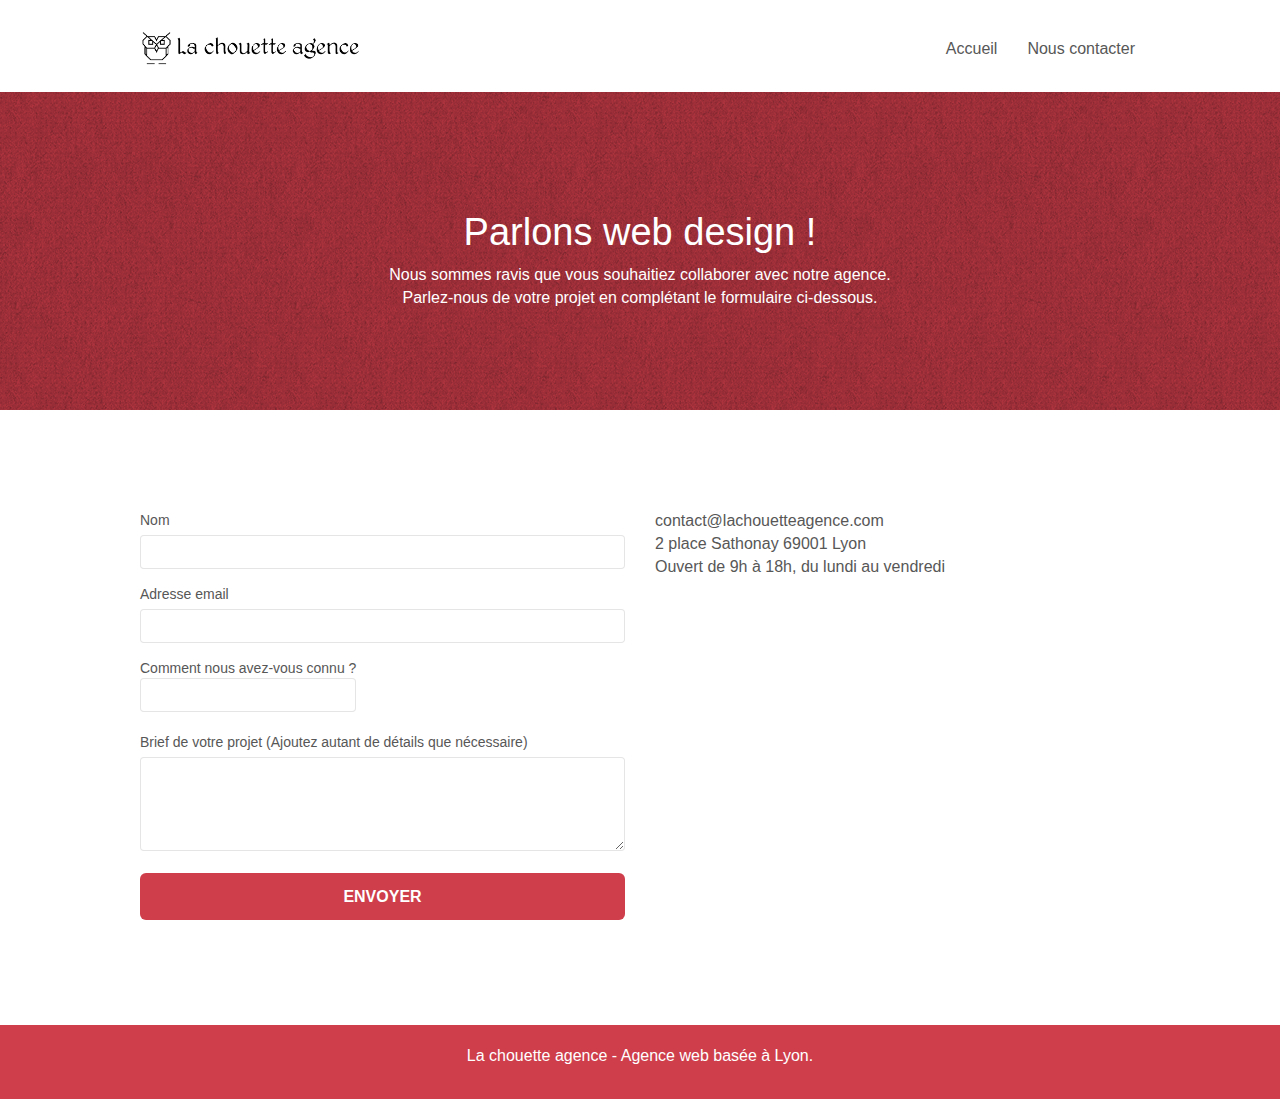
==== commit d0d9658e: "correction href sur lien social, balises script dans le head (index.html)" ====
--- a/contact.html
+++ b/contact.html
@@ -104,8 +104,8 @@
 					<div class="form-group">
 						<label>
 							Comment nous avez-vous connu ?
+							<input class="form-control" required />
 						</label>
-						<input class="form-control" required />
 					</div>
 					<div class="form-group">
 						<label for="msg">
@@ -143,22 +143,22 @@
 				<div class="row row-no-gutters social">
 					<div class="col-sm-3">
 						<div class="text-center">
-							<a class="social" href="index.html"><span class="fa fa-twitter icon-md"></span></a>
+							<a class="social" href="https://twitter.com" title="Twitter"><span class="fa fa-twitter icon-md"></span></a>
 						</div>
 					</div>
 					<div class="col-sm-3">
 						<div class="text-center">
-							<a class="social" href="index.html"><span class="fa fa-facebook icon-md"></span></a>
+							<a class="social" href="https://facebook.com" title="Facebook"><span class="fa fa-facebook icon-md"></span></a>
 						</div>
 					</div>
 					<div class="col-sm-3">
 						<div class="text-center">
-							<a class="social" href="index.html"><span class="fa fa-dribbble icon-md"></span></a>
+							<a class="social" href="https://dribbble.com" title="Dribbble"><span class="fa fa-dribbble icon-md"></span></a>
 						</div>
 					</div>
 					<div class="col-sm-3">
 						<div class="text-center">
-							<a class="social" href="index.html"><span class="fa fa-instagram icon-md"></span></a>
+							<a class="social" href="https://instagram.com" title="Instagram"><span class="fa fa-instagram icon-md"></span></a>
 						</div>
 					</div>
 				</div>
--- a/style.css
+++ b/style.css
@@ -964,7 +964,7 @@
     }
     .navbar-brand img {
         max-height: 40px;
-        width: auto;
+        width: 100%;
     }
     .nav-invert .navbar-header {
         float: none;
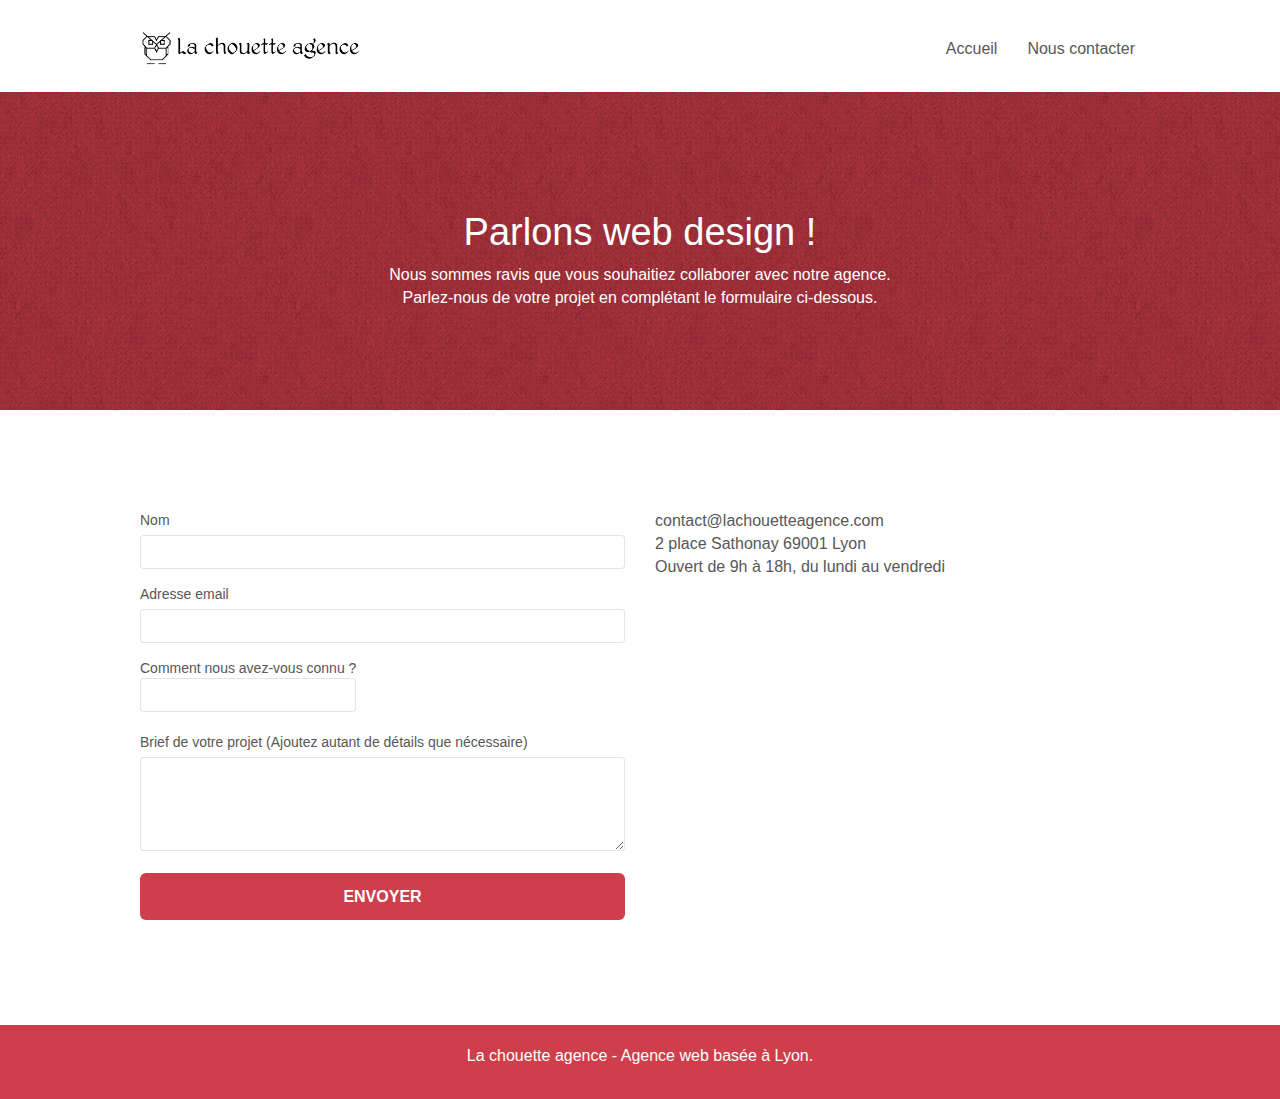
==== commit ebd4e085: "moodif balise analytics" ====
--- a/contact.html
+++ b/contact.html
@@ -23,7 +23,7 @@
 <!-- Analytics -->
  	<!-- Global site tag (gtag.js) - Google Analytics -->
  	<script async src="https://www.googletagmanager.com/gtag/js?id=G-L53B8M1W8B"></script>
- 	<script defer>
+ 	<script>
  	  window.dataLayer = window.dataLayer || [];
  	  function gtag(){dataLayer.push(arguments);}
  	  gtag('js', new Date());
--- a/style.css
+++ b/style.css
@@ -964,7 +964,7 @@
     }
     .navbar-brand img {
         max-height: 40px;
-        width: 100%;
+        width: auto;
     }
     .nav-invert .navbar-header {
         float: none;
